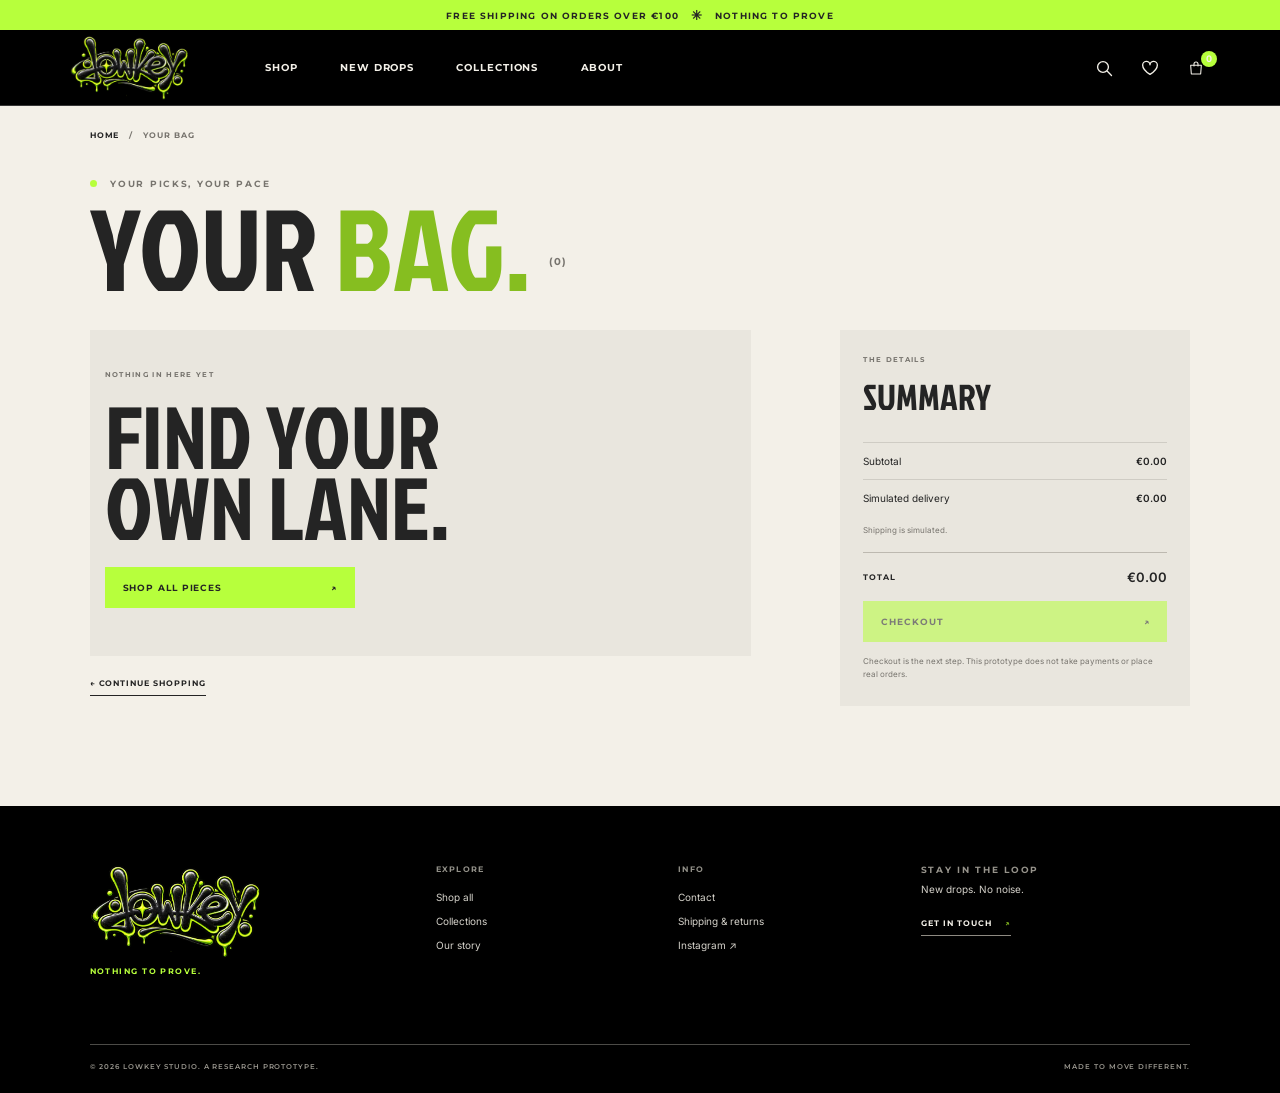
==== traditional/cart.html @ 5528b3a1 "shopping chart done" ====
<!doctype html>
<html lang="en" data-prototype="traditional">
  <head>
    <meta charset="utf-8">
    <meta name="viewport" content="width=device-width, initial-scale=1">
    <meta name="theme-color" content="#242424">
    <meta name="description" content="Review and update your LOWKEY shopping bag.">
    <title>Your Bag — LOWKEY</title>
    <link rel="preconnect" href="https://fonts.googleapis.com">
    <link rel="preconnect" href="https://fonts.gstatic.com" crossorigin>
    <link href="https://fonts.googleapis.com/css2?family=Inter:wght@400;500;600;700&family=Jockey+One&family=Montserrat:wght@400;500;600;700;800&display=swap" rel="stylesheet">
    <link rel="stylesheet" href="../shared/css/site.css">
    <link rel="stylesheet" href="../shared/css/cart.css">
    <script type="module" src="../shared/js/cart.js"></script>
  </head>
  <body>
    <a class="skip-link" href="#main">Skip to content</a>
    <div class="announcement">FREE SHIPPING ON ORDERS OVER €100 <span aria-hidden="true">✳</span> NOTHING TO PROVE</div>
    <header class="site-header">
      <a class="brand" href="./" aria-label="LOWKEY home"><img src="../images/logos/Screenshot%202026-09-05%20at%2019.12.32.png" alt="LOWKEY"></a>
      <button class="menu-toggle" type="button" aria-expanded="false" aria-controls="primary-nav" aria-label="Open menu"><span></span><span></span></button>
      <nav id="primary-nav" class="primary-nav" aria-label="Main navigation">
        <a href="shop.html" aria-current="page">Shop</a><a href="index.html#drops">New drops</a><a href="index.html#categories">Collections</a><a href="index.html#about">About</a>
      </nav>
      <div class="header-actions">
        <a class="icon-button" href="shop.html" aria-label="Search products"><svg viewBox="0 0 24 24" aria-hidden="true"><circle cx="10.8" cy="10.8" r="6.5"></circle><path d="m16 16 5 5"></path></svg></a>
        <a class="icon-button" href="shop.html?wishlist=1" aria-label="View saved products"><svg viewBox="0 0 24 24" aria-hidden="true"><path d="M20.8 8.7c0 5.4-8.8 11-8.8 11S3.2 14.1 3.2 8.7a4.4 4.4 0 0 1 8.8-.5 4.4 4.4 0 0 1 8.8.5Z"></path></svg></a>
        <button class="cart-link icon-button" type="button" aria-label="Shopping bag, 0 items" aria-controls="cart-panel"><svg viewBox="0 0 24 24" aria-hidden="true"><path d="M4 8h16l-1 13H5L4 8Z"></path><path d="M9 9V6a3 3 0 0 1 6 0v3"></path></svg><span class="cart-count" aria-live="polite">0</span></button>
      </div>
    </header>

    <main id="main" class="cart-page">
      <nav class="breadcrumbs" aria-label="Breadcrumb"><a href="./">HOME</a><span aria-hidden="true">/</span><span>YOUR BAG</span></nav>
      <section class="cart-heading"><p class="eyebrow"><span class="lime-dot"></span> YOUR PICKS, YOUR PACE</p><h1>YOUR <span>BAG.</span> <small id="cart-heading-count">(0)</small></h1></section>
      <div class="cart-layout">
        <section class="bag-section" aria-labelledby="bag-items-title">
          <h2 id="bag-items-title" class="visually-hidden">Items in your bag</h2>
          <div id="bag-items" class="bag-items"></div>
          <div id="empty-bag" class="empty-bag" hidden><p class="eyebrow">NOTHING IN HERE YET</p><h2>FIND YOUR<br>OWN LANE.</h2><a class="button button-lime" href="shop.html">SHOP ALL PIECES <span aria-hidden="true">↗</span></a></div>
          <a class="continue-shopping" href="shop.html">← CONTINUE SHOPPING</a>
        </section>
        <aside class="order-summary" aria-labelledby="summary-title">
          <p class="eyebrow">THE DETAILS</p><h2 id="summary-title">SUMMARY</h2>
          <div class="summary-row"><span>Subtotal</span><strong id="cart-subtotal">€0.00</strong></div>
          <div class="summary-row"><span>Simulated delivery</span><strong id="cart-shipping">€0.00</strong></div>
          <p id="shipping-note" class="shipping-note">Shipping is simulated.</p>
          <div class="summary-total"><span>TOTAL</span><strong id="cart-total">€0.00</strong></div>
          <button class="button button-lime checkout-placeholder" type="button" disabled>CHECKOUT <span aria-hidden="true">↗</span></button>
          <p class="prototype-note">Checkout is the next step. This prototype does not take payments or place real orders.</p>
        </aside>
      </div>
    </main>

    <footer class="site-footer"><div class="footer-main"><div class="footer-brand"><img src="../images/logos/Screenshot%202026-09-05%20at%2019.12.32.png" alt="LOWKEY"><p>NOTHING TO PROVE.</p></div><div class="footer-column"><h2>EXPLORE</h2><a href="shop.html">Shop all</a><a href="index.html#categories">Collections</a><a href="index.html#about">Our story</a></div><div class="footer-column"><h2>INFO</h2><a href="mailto:hello@lowkey.example">Contact</a><a href="index.html#main">Shipping & returns</a><a href="index.html#main">Instagram ↗</a></div><div class="footer-news"><p class="eyebrow">STAY IN THE LOOP</p><p>New drops. No noise.</p><a class="text-link" href="mailto:hello@lowkey.example">GET IN TOUCH <span aria-hidden="true">↗</span></a></div></div><div class="footer-bottom"><span>© 2026 LOWKEY STUDIO. A RESEARCH PROTOTYPE.</span><span>MADE TO MOVE DIFFERENT.</span></div></footer>
    <div class="toast" role="status" aria-live="polite"></div>
    <aside id="cart-panel" class="cart-panel" aria-label="Shopping bag" aria-hidden="true"><div class="cart-panel-head"><h2>YOUR BAG <span class="cart-count">0</span></h2><button class="cart-close" aria-label="Close bag" type="button">×</button></div><div class="cart-items"></div><p class="cart-empty">Your bag is empty.<br>Find something that feels like you.</p><a class="button button-lime cart-continue" href="shop.html">KEEP EXPLORING ↗</a></aside><div class="cart-scrim"></div>
  </body>
</html>
---- shared/css/site.css ----
:root{--charcoal:#242424;--offwhite:#f3f0e8;--lime:#b7ff3c;--concrete:#8a8a8a;--paper:#e8e5dc;--font-display:'Jockey One',Impact,sans-serif;--font-ui:'Montserrat',Arial,sans-serif;--font-body:'Inter',Arial,sans-serif;--content:1440px}
*{box-sizing:border-box}html{scroll-behavior:smooth;scroll-padding-top:92px}body{margin:0;background:var(--offwhite);color:var(--charcoal);font-family:var(--font-body);-webkit-font-smoothing:antialiased}button,a,input{font:inherit}a{color:inherit;text-decoration:none}button{color:inherit}.skip-link{position:fixed;z-index:1000;left:12px;top:-100px;background:var(--lime);padding:12px}.skip-link:focus{top:12px}:focus-visible{outline:3px solid #668f15;outline-offset:4px}.announcement{height:30px;display:flex;align-items:center;justify-content:center;gap:12px;background:var(--lime);font:700 9px var(--font-ui);letter-spacing:.13em}.announcement span{font-size:13px}.site-header{height:76px;padding:0 max(5.5vw,24px);display:flex;align-items:center;gap:6vw;background:var(--offwhite);position:sticky;top:0;z-index:30;border-bottom:1px solid rgba(36,36,36,.12)}.brand{width:143px;display:block;flex:none}.brand img,.footer-brand img{width:100%;display:block;filter:drop-shadow(0 0 1px var(--lime))}.primary-nav{height:100%;display:flex;align-items:center;gap:clamp(20px,3.3vw,54px);flex:1}.primary-nav a,.header-actions{font:700 10px var(--font-ui);letter-spacing:.09em;text-transform:uppercase}.primary-nav a{height:100%;display:flex;align-items:center;position:relative}.primary-nav a:after{position:absolute;content:'';bottom:20px;left:0;width:0;height:2px;background:var(--lime);transition:width .2s}.primary-nav a:hover:after{width:100%}.header-actions{display:flex;align-items:center;gap:18px}.icon-button{width:28px;height:32px;display:inline-flex;align-items:center;justify-content:center;border:0;background:none;cursor:pointer;position:relative}.icon-button svg{width:20px;height:20px;fill:none;stroke:currentColor;stroke-width:1.6;stroke-linecap:round;stroke-linejoin:round}.cart-count{position:absolute;right:-7px;top:-1px;background:var(--lime);font:700 9px var(--font-body);width:16px;height:16px;border-radius:50%;display:grid;place-items:center}.menu-toggle{display:none}
.hero{background:var(--charcoal);color:var(--offwhite);min-height:min(660px,calc(100vh - 106px));position:relative;overflow:hidden;display:grid;grid-template-columns:1.04fr .96fr;align-items:center;padding:42px max(8vw,30px) 70px}.hero:before{content:'LOWKEY';position:absolute;right:-1vw;top:6%;font:clamp(150px,25vw,380px)/.8 var(--font-display);letter-spacing:-.06em;color:transparent;-webkit-text-stroke:1px rgba(243,240,232,.1);white-space:nowrap}.hero-grain{position:absolute;inset:0;pointer-events:none;background-image:url("data:image/svg+xml,%3Csvg viewBox='0 0 180 180' xmlns='http://www.w3.org/2000/svg'%3E%3Cfilter id='n'%3E%3CfeTurbulence type='fractalNoise' baseFrequency='.8' numOctaves='3' stitchTiles='stitch'/%3E%3C/filter%3E%3Crect width='100%25' height='100%25' filter='url(%23n)' opacity='.1'/%3E%3C/svg%3E");opacity:.18}.hero-copy,.hero-art{position:relative;z-index:1}.eyebrow{font:700 9px var(--font-ui);letter-spacing:.19em;margin:0 0 22px}.hero .eyebrow{color:#c7c3bb}.lime-dot{display:inline-block;width:7px;height:7px;background:var(--lime);border-radius:50%;margin-right:9px}.hero h1{font:clamp(80px,11.5vw,168px)/.77 var(--font-display);letter-spacing:-.025em;margin:0 0 26px}.hero h1 span{color:var(--lime)}.hero-subtitle{font-size:14px;color:#c7c3bb;margin:0 0 30px}.button{display:inline-flex;justify-content:space-between;align-items:center;gap:30px;min-width:188px;padding:15px 18px;font:700 9px var(--font-ui);letter-spacing:.1em;transition:transform .2s,background .2s,color .2s}.button:hover{transform:translateY(-3px)}.button-lime{background:var(--lime);color:var(--charcoal)}.button-lime:hover{background:#d2ff87}.hero-art{justify-self:center;align-self:center;width:min(100%,440px);height:475px;display:grid;place-items:center}.hero-art:after{content:'';position:absolute;width:330px;height:330px;border:1px solid rgba(183,255,60,.42);border-radius:50%;box-shadow:0 0 0 25px rgba(183,255,60,.04),0 0 0 55px rgba(183,255,60,.025);z-index:-1}.hero-art img{width:80%;height:95%;object-fit:contain;mix-blend-mode:screen;filter:drop-shadow(0 12px 32px rgba(0,0,0,.45))}.art-note,.art-caption{position:absolute;font:700 8px var(--font-ui);letter-spacing:.13em;color:var(--lime)}.art-note{right:-10px;top:38px}.art-caption{left:0;bottom:15px;writing-mode:vertical-rl;transform:rotate(180deg)}.hero-index{position:absolute;bottom:30px;left:8vw;display:flex;align-items:center;gap:11px;font:600 9px var(--font-ui);color:var(--concrete)}.hero-index span:first-child{color:var(--lime)}.index-line{height:1px;width:52px;background:#747474}.scroll-cue{position:absolute;bottom:29px;right:8vw;font:700 8px var(--font-ui);letter-spacing:.12em;color:#bab7b0}.scroll-cue span{color:var(--lime);font-size:14px;margin-left:8px}
.section-pad{padding:100px max(7vw,28px)}.drops{max-width:var(--content);margin:0 auto}.section-heading{display:flex;justify-content:space-between;align-items:end;margin-bottom:38px}.section-heading .eyebrow{color:var(--concrete);margin-bottom:9px}.section-heading h2{font:clamp(42px,6vw,76px)/.95 var(--font-display);margin:0;letter-spacing:.01em}.lime-text{color:#86be20}.text-link{font:700 9px var(--font-ui);letter-spacing:.13em;border-bottom:1px solid var(--charcoal);padding-bottom:7px}.text-link span{color:#79aa1d;margin-left:10px}.product-grid{display:grid;grid-template-columns:repeat(4,minmax(0,1fr));gap:17px}.product-card{min-width:0}.product-visual{height:clamp(220px,28vw,390px);position:relative;overflow:hidden;background:#dedbd2}.product-placeholder{position:absolute;inset:0;display:flex;flex-direction:column;align-items:center;justify-content:center;background:linear-gradient(145deg,#d6d3ca,#eeeae1);color:#aaa69e;transition:transform .4s}.product-card:hover .product-placeholder{transform:scale(1.03)}.product-placeholder>span{font:clamp(28px,5vw,62px)/.78 var(--font-display);text-align:center;transform:rotate(-8deg);color:rgba(36,36,36,.18)}.product-placeholder b{color:rgba(102,143,21,.48)}.product-placeholder small{position:absolute;bottom:12px;font:700 7px var(--font-ui);letter-spacing:.1em;color:#777}.wishlist-button{position:absolute;right:12px;top:12px;border:0;background:var(--offwhite);width:34px;height:34px;border-radius:50%;font-size:19px;cursor:pointer;transition:background .2s}.wishlist-button[aria-pressed=true]{background:var(--lime);color:#242424}.product-badge{position:absolute;left:12px;top:14px;background:var(--lime);padding:6px 8px;font:700 7px var(--font-ui);letter-spacing:.08em}.product-info{display:flex;justify-content:space-between;gap:8px;padding:14px 0 9px}.product-info h3{font:700 11px var(--font-ui);margin:0 0 6px}.product-info p{color:#77746e;font-size:9px;margin:0}.product-info p span{color:#aaa}.product-info strong{font:600 11px var(--font-body);white-space:nowrap}.quick-add{border:1px solid #bcb9b1;background:transparent;width:100%;display:flex;justify-content:space-between;padding:11px 12px;font:700 8px var(--font-ui);letter-spacing:.12em;cursor:pointer;transition:background .2s,border .2s}.quick-add:hover{background:var(--lime);border-color:var(--lime)}.quick-add span{font-size:13px;line-height:9px}
.campaign{min-height:530px;background:var(--charcoal);color:var(--offwhite);display:grid;grid-template-columns:1fr 1fr;position:relative;overflow:hidden}.campaign-image{position:relative;min-height:490px;background:#171717;display:grid;place-items:center;overflow:hidden}.campaign-image img{width:92%;height:91%;object-fit:contain;mix-blend-mode:screen}.image-label{position:absolute;left:23px;bottom:20px;font:700 7px var(--font-ui);letter-spacing:.12em;color:var(--lime)}.campaign-copy{align-self:center;padding:70px 11% 70px 10%;position:relative;z-index:1}.campaign-copy .eyebrow{color:#c5c1b9}.campaign-copy h2{font:clamp(55px,7vw,95px)/.8 var(--font-display);margin:0 0 23px}.campaign-copy h2 span{color:var(--lime)}.campaign-copy>p:not(.eyebrow){font-size:12px;color:#c1bdb5;margin:0 0 28px}.button-outline{border:1px solid #a5a199;color:var(--offwhite)}.button-outline span{color:var(--lime)}.button-outline:hover{background:var(--offwhite);color:var(--charcoal)}.campaign-mark{position:absolute;right:24px;top:22px;font:700 8px var(--font-ui);letter-spacing:.14em;color:#89867f}
.categories{max-width:var(--content);margin:0 auto}.category-note{font:600 8px/1.6 var(--font-ui);letter-spacing:.12em;color:var(--concrete);text-align:right}.category-grid{display:grid;grid-template-columns:repeat(6,1fr);grid-template-rows:220px 220px;gap:12px}.category-tile{position:relative;overflow:hidden;background:#d7d3c9;color:var(--offwhite);padding:18px;display:flex;flex-direction:column;justify-content:space-between;transition:filter .25s}.category-tile:before{content:'';position:absolute;inset:0;background:linear-gradient(145deg,#8f8b83,#55534f 58%,#292929);opacity:.9;transition:transform .4s}.category-tile:after{position:absolute;content:'';width:55%;height:125%;background:rgba(183,255,60,.14);transform:rotate(25deg);right:-20%;top:-12%;filter:blur(16px)}.category-tile:hover:before{transform:scale(1.04)}.category-tile>*{position:relative;z-index:1}.tile-hoodies{grid-column:span 3}.tile-tees{grid-column:span 3}.tile-cargos{grid-column:span 2}.tile-jackets{grid-column:span 2}.tile-accessories{grid-column:span 2}.tile-num,.placeholder-tag{font:700 7px var(--font-ui);letter-spacing:.13em}.tile-title{font:clamp(34px,5vw,60px)/.8 var(--font-display)}.tile-arrow{position:absolute;right:18px;bottom:18px;font-size:19px;color:var(--lime)}.placeholder-tag{position:absolute;right:17px;top:19px;color:#ddd9d0;font-size:6px}.statement{background:var(--lime);text-align:center;position:relative;padding:100px 20px 110px;overflow:hidden}.statement .eyebrow{font-size:8px}.statement h2{font:clamp(44px,8vw,106px)/.84 var(--font-display);margin:0 auto 24px;position:relative}.statement h2 span{color:transparent;-webkit-text-stroke:1.5px var(--charcoal)}.statement-copy{font-size:12px;margin:0}.statement-star{position:absolute;width:80px;right:9%;top:17%;opacity:.16;mix-blend-mode:multiply}
.site-footer{background:var(--charcoal);color:var(--offwhite);padding:58px max(7vw,28px) 22px}.footer-main{max-width:var(--content);margin:0 auto 60px;display:grid;grid-template-columns:1.5fr 1fr 1fr 1.3fr;gap:35px}.footer-brand img{width:170px;filter:grayscale(1) brightness(0) invert(1)}.footer-brand p{font:700 8px var(--font-ui);letter-spacing:.18em;color:var(--lime)}.footer-column{display:flex;flex-direction:column;gap:12px}.footer-column h2{font:700 8px var(--font-ui);letter-spacing:.15em;color:#929088;margin:0 0 5px}.footer-column a,.footer-news>p:not(.eyebrow){font-size:10px;color:#d5d2ca}.footer-column a:hover,.footer-news a:hover{color:var(--lime)}.footer-news .eyebrow{color:#96938b;margin-bottom:8px}.footer-news>p:not(.eyebrow){margin:0 0 15px}.footer-news .text-link{display:inline-block;border-color:#8e8a82;font-size:8px}.footer-bottom{max-width:var(--content);margin:auto;border-top:1px solid #4c4b47;padding-top:17px;display:flex;justify-content:space-between;font:600 7px var(--font-ui);letter-spacing:.13em;color:#99968e}.toast{position:fixed;z-index:70;bottom:24px;left:50%;transform:translate(-50%,18px);background:var(--lime);padding:13px 20px;font:700 10px var(--font-ui);opacity:0;pointer-events:none;transition:opacity .2s,transform .2s}.toast.is-visible{opacity:1;transform:translate(-50%,0)}.cart-panel,.search-panel{position:fixed;z-index:60;background:var(--offwhite);box-shadow:0 0 50px #0002;transition:transform .3s ease;visibility:hidden}.cart-panel{right:0;top:0;bottom:0;width:min(420px,92vw);padding:26px;transform:translateX(105%)}.cart-panel.is-open,.search-panel.is-open{visibility:visible;transform:translate(0)}.cart-panel-head{display:flex;align-items:center;justify-content:space-between;border-bottom:1px solid #cfccc4;padding-bottom:18px}.cart-panel-head h2{font:34px var(--font-display);margin:0}.cart-panel-head .cart-count{position:static;display:inline-grid;vertical-align:middle}.cart-close,.search-close{background:none;border:0;font-size:26px;cursor:pointer}.cart-items{padding:8px 0}.cart-item{display:flex;justify-content:space-between;gap:15px;padding:16px 0;border-bottom:1px solid #d6d2c9;font-size:11px}.cart-item p{font-size:9px;color:#777;margin:7px 0 0}.cart-empty{font-size:12px;line-height:1.7;color:#69665f;margin:25px 0}.cart-continue{margin-top:22px;width:100%}.cart-continue[hidden]{display:none}.cart-scrim,.search-scrim{position:fixed;inset:0;background:#1119;z-index:55;opacity:0;visibility:hidden;transition:opacity .3s}.cart-scrim.is-open,.search-scrim.is-open{opacity:1;visibility:visible}.search-panel{top:0;left:0;right:0;padding:32px max(8vw,24px);transform:translateY(-105%)}.search-panel>label{font:700 9px var(--font-ui);letter-spacing:.16em}.search-field{display:flex;border-bottom:2px solid var(--charcoal);margin-top:14px}.search-field input{border:0;background:transparent;outline:none;font:clamp(26px,4vw,44px) var(--font-display);padding:10px 0;width:100%;text-transform:uppercase}.search-results{display:grid;grid-template-columns:repeat(3,1fr);gap:12px;padding-top:18px}.search-result{display:flex;justify-content:space-between;padding:12px;background:#e8e5dc;font-size:10px}.search-empty{font-size:11px;color:#777}.announcement-note{position:absolute;left:-9999px}.panel-open{overflow:hidden}
@media(max-width:850px){.site-header{gap:20px}.primary-nav{gap:20px}.header-actions{gap:10px}.hero{padding-left:6vw;padding-right:6vw;grid-template-columns:1.05fr .95fr}.hero-art{height:390px}.hero h1{font-size:clamp(74px,12vw,115px)}.campaign{min-height:430px}.campaign-image{min-height:420px}.campaign-copy{padding:50px 6%}.footer-main{grid-template-columns:1.4fr 1fr 1fr}.footer-news{grid-column:2/4}.section-pad{padding-top:76px;padding-bottom:76px}}
@media(max-width:620px){html{scroll-padding-top:65px}.announcement{height:26px;font-size:7px}.site-header{height:64px;padding:0 19px;justify-content:space-between}.brand{width:115px}.menu-toggle{width:32px;height:34px;border:0;background:none;display:flex;flex-direction:column;justify-content:center;gap:6px;order:3;padding:4px}.menu-toggle span{display:block;width:22px;height:1px;background:var(--charcoal)}.menu-toggle[aria-expanded=true] span:first-child{transform:translateY(3.5px) rotate(45deg)}.menu-toggle[aria-expanded=true] span:last-child{transform:translateY(-3.5px) rotate(-45deg)}.header-actions{margin-left:auto}.header-actions .icon-button:nth-child(2){display:none}.primary-nav{position:absolute;top:64px;left:0;right:0;height:auto;background:var(--offwhite);display:flex;align-items:stretch;flex-direction:column;gap:0;padding:0 22px;max-height:0;overflow:hidden;transition:max-height .25s,padding .25s;border-bottom:0}.primary-nav.is-open{max-height:260px;padding:10px 22px 20px;border-bottom:1px solid #ccc}.primary-nav a{padding:13px 0;border-bottom:1px solid #d9d6ce;font-size:10px}.primary-nav a:after{display:none}.hero{display:flex;min-height:710px;flex-direction:column;align-items:flex-start;justify-content:flex-start;padding:68px 25px 65px}.hero-copy{z-index:2}.hero h1{font-size:clamp(91px,19vw,137px);margin:0 0 20px}.hero .eyebrow{font-size:7px;margin-bottom:18px}.hero-subtitle{font-size:12px;margin-bottom:20px}.hero-art{position:absolute;width:65%;height:330px;right:-3%;bottom:55px;opacity:.87}.hero-art:after{width:220px;height:220px}.hero-art img{width:90%}.art-note{right:5px;top:35px;font-size:6px}.art-caption{font-size:6px;left:0;bottom:5px}.hero-index{left:25px;bottom:23px}.scroll-cue{right:23px;bottom:24px;font-size:7px}.section-pad{padding:64px 20px}.section-heading{align-items:flex-start;gap:20px;margin-bottom:25px}.section-heading h2{font-size:47px}.section-heading .eyebrow{font-size:7px}.section-heading>.text-link{font-size:7px;margin-top:19px;white-space:nowrap}.product-grid{grid-template-columns:repeat(2,minmax(0,1fr));gap:26px 11px}.product-visual{height:clamp(205px,62vw,330px)}.product-info{padding-top:10px}.product-info h3{font-size:9px}.product-info p{font-size:8px}.product-info strong{font-size:10px}.wishlist-button{width:30px;height:30px;right:8px;top:8px}.product-badge{font-size:6px;left:8px;top:9px}.quick-add{padding:10px;font-size:7px}.campaign{display:flex;flex-direction:column-reverse}.campaign-image{min-height:330px;height:80vw}.campaign-image img{width:90%}.campaign-copy{padding:58px 24px 48px}.campaign-copy h2{font-size:clamp(66px,15vw,92px)}.campaign-mark{right:17px;top:14px}.categories .section-heading{align-items:end}.categories .section-heading h2{font-size:43px}.category-note{font-size:6px;min-width:90px}.category-grid{grid-template-rows:170px 150px 150px;gap:8px}.tile-hoodies{grid-column:span 3}.tile-tees{grid-column:span 3}.tile-cargos{grid-column:span 3}.tile-jackets{grid-column:span 3}.tile-accessories{grid-column:span 6}.category-tile{padding:12px}.tile-title{font-size:clamp(34px,10vw,51px)}.placeholder-tag{font-size:5px;right:10px;top:13px}.tile-num{font-size:6px}.tile-arrow{right:12px;bottom:12px}.statement{padding:78px 18px 84px}.statement .eyebrow{font-size:7px}.statement h2{font-size:clamp(44px,11vw,67px)}.statement-star{width:43px;right:6%;top:10%}.site-footer{padding:47px 22px 17px}.footer-main{grid-template-columns:1fr 1fr;gap:34px 15px;margin-bottom:39px}.footer-brand{grid-column:span 2}.footer-brand img{width:135px}.footer-news{grid-column:span 2}.footer-bottom{font-size:6px;gap:15px;line-height:1.6}.footer-bottom span:last-child{text-align:right}.search-panel{padding:26px 20px}.search-results{grid-template-columns:1fr}.search-result:nth-child(n+4){display:none}}
@media(prefers-reduced-motion:reduce){*,*:before,*:after{scroll-behavior:auto!important;animation-duration:.01ms!important;animation-iteration-count:1!important;transition-duration:.01ms!important}}
.site-header{background:#000;color:var(--offwhite);border-bottom-color:#363636}.menu-toggle span{background:var(--offwhite)}
@media(max-width:620px){.primary-nav{color:var(--charcoal)}}
.brand{width:118px}.brand img{filter:none}
@media(max-width:620px){.brand{width:96px}}
.site-footer{background:#000}.footer-brand img{filter:none}
.hero-index .hero-prev,.hero-index .hero-next{width:24px;height:24px;padding:0;border:1px solid #777;background:transparent;color:var(--offwhite);font-size:14px;line-height:1;cursor:pointer;transition:background .2s,color .2s,border-color .2s}.hero-index .hero-prev:hover,.hero-index .hero-next:hover{background:var(--lime);color:var(--charcoal);border-color:var(--lime)}.hero-index .hero-current{color:var(--lime)}.hero-index .index-line{position:relative;overflow:hidden}.hero-index .index-progress{position:absolute;left:0;top:0;height:100%;background:var(--lime);transition:width .25s ease}
.hero.is-text-only{grid-template-columns:1fr;text-align:center}.hero.is-text-only .hero-copy{width:min(100%,1000px);margin:auto}.hero.is-text-only .eyebrow{text-align:center}.hero.is-text-only h1{font-size:clamp(100px,16vw,220px)}.hero.is-text-only .button{margin-inline:auto}.hero-art[hidden]{display:none}
@media(max-width:620px){.hero.is-text-only{justify-content:center;min-height:calc(100svh - 90px);padding-bottom:85px}.hero.is-text-only h1{font-size:clamp(82px,18vw,110px)}}
.product-image{background-image:url("../LOWKEY%20Streetwear%20Catalog%20Grid.png");background-repeat:no-repeat;background-size:1100% 620%;background-position:var(--sheet-x) var(--sheet-y)}
.product-visual .product-view-link{position:absolute;inset:0;display:block;z-index:0}.product-visual .wishlist-button,.product-visual .product-badge{z-index:2}.product-info h3 a:hover{text-decoration:underline;text-underline-offset:3px}
.cart-view{display:flex;width:100%;justify-content:center;margin:12px 0 0;padding:13px;border:1px solid #c9c6be;font:700 8px var(--font-ui);letter-spacing:.1em}.cart-view:hover{background:var(--lime);border-color:var(--lime)}
.product-image{position:absolute;inset:0;transition:transform .4s}.product-card:hover .product-image{transform:scale(1.03)}
---- shared/css/cart.css ----
.cart-page{max-width:var(--content);margin:auto;padding:0 max(7vw,28px) 100px}
.cart-page .breadcrumbs{display:flex;align-items:center;gap:10px;padding:24px 0 38px;font:700 8px var(--font-ui);letter-spacing:.12em;color:#77746e}
.cart-page .breadcrumbs a{color:var(--charcoal)}
.cart-heading{margin-bottom:35px}.cart-heading .eyebrow{color:#77746e;margin-bottom:12px}.cart-heading h1{font:clamp(65px,9vw,118px)/.82 var(--font-display);margin:0}.cart-heading h1>span{color:#86be20}.cart-heading small{font:700 10px var(--font-ui);letter-spacing:.1em;vertical-align:middle;color:#77746e}
.cart-layout{display:grid;grid-template-columns:minmax(0,1fr) minmax(280px,350px);gap:clamp(35px,7vw,100px);align-items:start}.bag-section{min-width:0}.bag-item{display:grid;grid-template-columns:130px minmax(0,1fr) auto;gap:20px;padding:22px 0;border-top:1px solid #d3d0c8}.bag-item:last-child{border-bottom:1px solid #d3d0c8}.bag-item-image{width:130px;height:156px;display:block;background-color:#dedbd2;background-image:url("../LOWKEY%20Streetwear%20Catalog%20Grid.png");background-repeat:no-repeat;background-size:1100% 620%;background-position:var(--sheet-x) var(--sheet-y)}.bag-item-details{min-width:0}.bag-item-category{font:700 7px var(--font-ui);letter-spacing:.13em;color:#77746e;margin:5px 0 8px}.bag-item-details h3{font:clamp(21px,3vw,29px)/.9 var(--font-display);text-transform:uppercase;margin:0 0 9px}.bag-item-variant{font-size:10px;color:#77746e;margin:0}.bag-item-price{font:600 11px var(--font-body);white-space:nowrap;padding-top:5px}.bag-item-controls{display:flex;align-items:center;gap:17px;margin-top:23px}.bag-quantity{height:33px;border:1px solid #c9c6be;display:inline-flex;align-items:center}.bag-quantity button{width:32px;height:100%;border:0;background:transparent;font-size:16px;cursor:pointer}.bag-quantity button:disabled{opacity:.35;cursor:default}.bag-quantity output{min-width:24px;text-align:center;font:600 10px var(--font-body)}.bag-remove{padding:7px 0;border:0;border-bottom:1px solid #99958c;background:none;font:700 7px var(--font-ui);letter-spacing:.1em;cursor:pointer}.bag-remove:hover{color:#77746e;border-color:var(--lime)}
.continue-shopping{display:inline-block;margin-top:22px;padding-bottom:7px;border-bottom:1px solid var(--charcoal);font:700 8px var(--font-ui);letter-spacing:.12em}.order-summary{position:sticky;top:125px;background:#e9e6de;padding:25px 23px}.order-summary>.eyebrow{font-size:7px;color:#77746e;margin:0 0 7px}.order-summary h2{font:36px var(--font-display);margin:0 0 21px}.summary-row,.summary-total{display:flex;justify-content:space-between;align-items:center;gap:15px;font-size:10px}.summary-row{padding:12px 0;border-top:1px solid #cfccc4}.summary-row strong{font-weight:600}.shipping-note{font-size:8px;line-height:1.5;color:#77746e;margin:8px 0 16px}.summary-total{border-top:1px solid #bdb9b0;padding:16px 0;font:700 8px var(--font-ui);letter-spacing:.11em}.summary-total strong{font:600 13px var(--font-body);letter-spacing:0}.checkout-placeholder{width:100%;border:0;cursor:not-allowed;opacity:.55}.prototype-note{font-size:8px;line-height:1.6;color:#77746e;margin:13px 0 0}.empty-bag{padding:40px 15px 48px;background:#e9e6de}.empty-bag .eyebrow{font-size:7px;color:#77746e}.empty-bag h2{font:clamp(55px,8vw,88px)/.8 var(--font-display);margin:15px 0 25px}.empty-bag .button{max-width:250px;width:100%}.empty-bag[hidden]{display:none}.visually-hidden{position:absolute;width:1px;height:1px;padding:0;margin:-1px;overflow:hidden;clip:rect(0,0,0,0);white-space:nowrap;border:0}
.cart-view{display:flex;width:100%;justify-content:center;margin:12px 0 0;padding:13px;border:1px solid #c9c6be;font:700 8px var(--font-ui);letter-spacing:.1em}.cart-view:hover{background:var(--lime);border-color:var(--lime)}
@media(max-width:760px){.cart-page{padding:0 22px 70px}.cart-page .breadcrumbs{padding:20px 0 30px}.cart-layout{grid-template-columns:1fr;gap:38px}.order-summary{position:static;max-width:none}.bag-item{grid-template-columns:105px minmax(0,1fr) auto;gap:14px}.bag-item-image{width:105px;height:130px}}
@media(max-width:480px){.cart-page{padding-inline:18px}.cart-heading{margin-bottom:24px}.bag-item{grid-template-columns:84px minmax(0,1fr) auto;gap:11px;padding:17px 0}.bag-item-image{width:84px;height:110px}.bag-item-details h3{font-size:21px}.bag-item-category{font-size:6px}.bag-item-variant{font-size:9px}.bag-item-controls{gap:11px;margin-top:18px}.bag-quantity{height:31px}.bag-quantity button{width:27px}.bag-quantity output{min-width:21px}.bag-item-price{font-size:10px}}
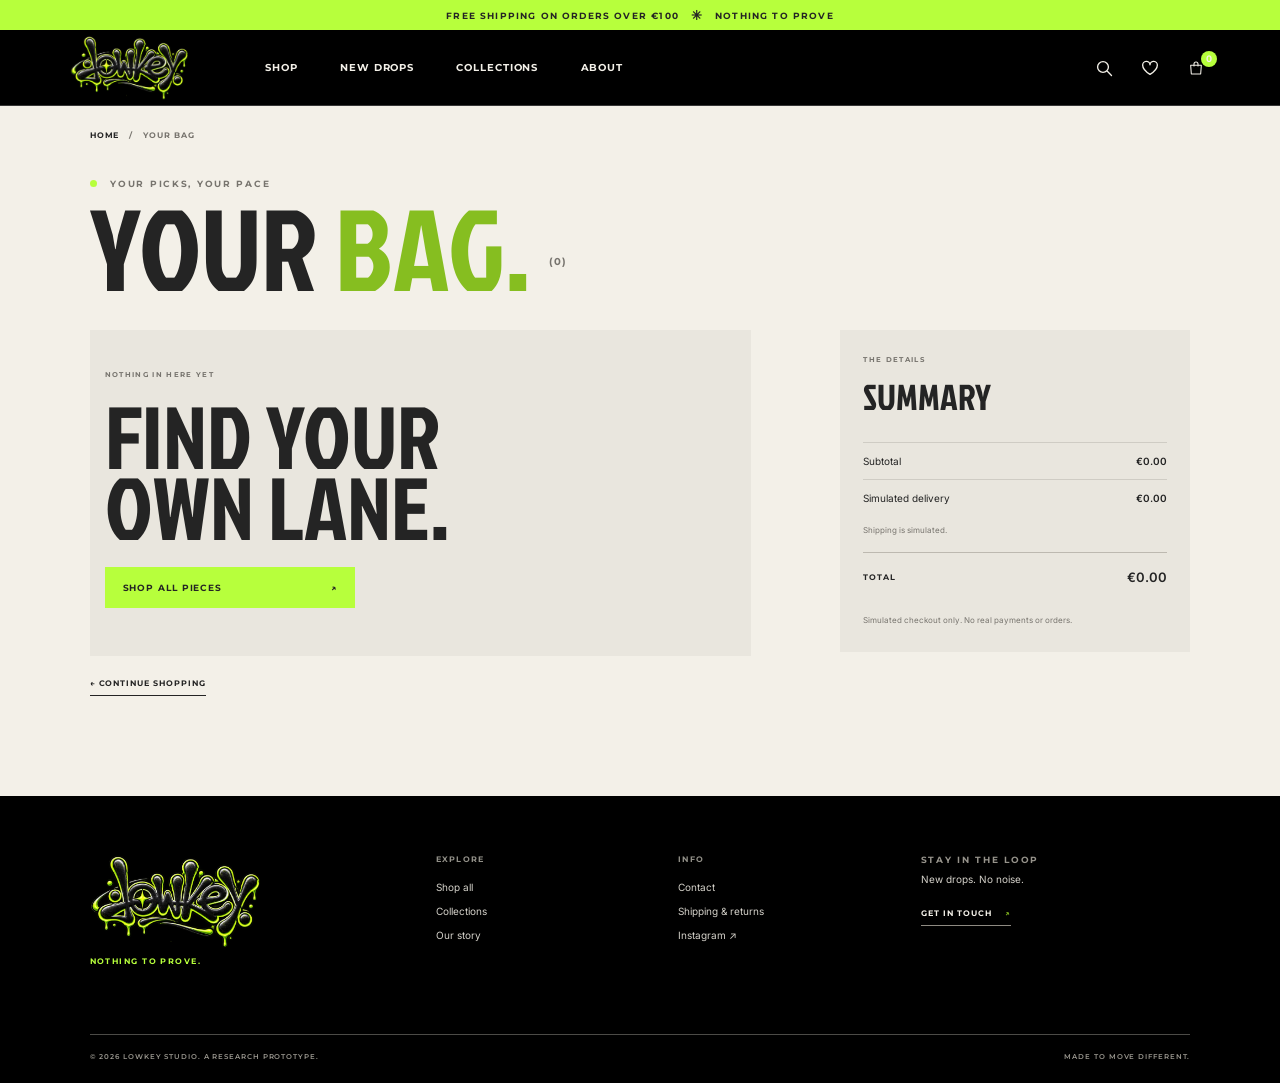
==== commit 1f639ea8: "checkout done" ====
--- a/traditional/cart.html
+++ b/traditional/cart.html
@@ -45,8 +45,8 @@
           <div class="summary-row"><span>Simulated delivery</span><strong id="cart-shipping">€0.00</strong></div>
           <p id="shipping-note" class="shipping-note">Shipping is simulated.</p>
           <div class="summary-total"><span>TOTAL</span><strong id="cart-total">€0.00</strong></div>
-          <button class="button button-lime checkout-placeholder" type="button" disabled>CHECKOUT <span aria-hidden="true">↗</span></button>
-          <p class="prototype-note">Checkout is the next step. This prototype does not take payments or place real orders.</p>
+          <a id="checkout-link" class="button button-lime checkout-button" href="checkout.html">GO TO CHECKOUT <span aria-hidden="true">↗</span></a>
+          <p class="prototype-note">Simulated checkout only. No real payments or orders.</p>
         </aside>
       </div>
     </main>
--- a/shared/css/cart.css
+++ b/shared/css/cart.css
@@ -3,7 +3,7 @@
 .cart-page .breadcrumbs a{color:var(--charcoal)}
 .cart-heading{margin-bottom:35px}.cart-heading .eyebrow{color:#77746e;margin-bottom:12px}.cart-heading h1{font:clamp(65px,9vw,118px)/.82 var(--font-display);margin:0}.cart-heading h1>span{color:#86be20}.cart-heading small{font:700 10px var(--font-ui);letter-spacing:.1em;vertical-align:middle;color:#77746e}
 .cart-layout{display:grid;grid-template-columns:minmax(0,1fr) minmax(280px,350px);gap:clamp(35px,7vw,100px);align-items:start}.bag-section{min-width:0}.bag-item{display:grid;grid-template-columns:130px minmax(0,1fr) auto;gap:20px;padding:22px 0;border-top:1px solid #d3d0c8}.bag-item:last-child{border-bottom:1px solid #d3d0c8}.bag-item-image{width:130px;height:156px;display:block;background-color:#dedbd2;background-image:url("../LOWKEY%20Streetwear%20Catalog%20Grid.png");background-repeat:no-repeat;background-size:1100% 620%;background-position:var(--sheet-x) var(--sheet-y)}.bag-item-details{min-width:0}.bag-item-category{font:700 7px var(--font-ui);letter-spacing:.13em;color:#77746e;margin:5px 0 8px}.bag-item-details h3{font:clamp(21px,3vw,29px)/.9 var(--font-display);text-transform:uppercase;margin:0 0 9px}.bag-item-variant{font-size:10px;color:#77746e;margin:0}.bag-item-price{font:600 11px var(--font-body);white-space:nowrap;padding-top:5px}.bag-item-controls{display:flex;align-items:center;gap:17px;margin-top:23px}.bag-quantity{height:33px;border:1px solid #c9c6be;display:inline-flex;align-items:center}.bag-quantity button{width:32px;height:100%;border:0;background:transparent;font-size:16px;cursor:pointer}.bag-quantity button:disabled{opacity:.35;cursor:default}.bag-quantity output{min-width:24px;text-align:center;font:600 10px var(--font-body)}.bag-remove{padding:7px 0;border:0;border-bottom:1px solid #99958c;background:none;font:700 7px var(--font-ui);letter-spacing:.1em;cursor:pointer}.bag-remove:hover{color:#77746e;border-color:var(--lime)}
-.continue-shopping{display:inline-block;margin-top:22px;padding-bottom:7px;border-bottom:1px solid var(--charcoal);font:700 8px var(--font-ui);letter-spacing:.12em}.order-summary{position:sticky;top:125px;background:#e9e6de;padding:25px 23px}.order-summary>.eyebrow{font-size:7px;color:#77746e;margin:0 0 7px}.order-summary h2{font:36px var(--font-display);margin:0 0 21px}.summary-row,.summary-total{display:flex;justify-content:space-between;align-items:center;gap:15px;font-size:10px}.summary-row{padding:12px 0;border-top:1px solid #cfccc4}.summary-row strong{font-weight:600}.shipping-note{font-size:8px;line-height:1.5;color:#77746e;margin:8px 0 16px}.summary-total{border-top:1px solid #bdb9b0;padding:16px 0;font:700 8px var(--font-ui);letter-spacing:.11em}.summary-total strong{font:600 13px var(--font-body);letter-spacing:0}.checkout-placeholder{width:100%;border:0;cursor:not-allowed;opacity:.55}.prototype-note{font-size:8px;line-height:1.6;color:#77746e;margin:13px 0 0}.empty-bag{padding:40px 15px 48px;background:#e9e6de}.empty-bag .eyebrow{font-size:7px;color:#77746e}.empty-bag h2{font:clamp(55px,8vw,88px)/.8 var(--font-display);margin:15px 0 25px}.empty-bag .button{max-width:250px;width:100%}.empty-bag[hidden]{display:none}.visually-hidden{position:absolute;width:1px;height:1px;padding:0;margin:-1px;overflow:hidden;clip:rect(0,0,0,0);white-space:nowrap;border:0}
+.continue-shopping{display:inline-block;margin-top:22px;padding-bottom:7px;border-bottom:1px solid var(--charcoal);font:700 8px var(--font-ui);letter-spacing:.12em}.order-summary{position:sticky;top:125px;background:#e9e6de;padding:25px 23px}.order-summary>.eyebrow{font-size:7px;color:#77746e;margin:0 0 7px}.order-summary h2{font:36px var(--font-display);margin:0 0 21px}.summary-row,.summary-total{display:flex;justify-content:space-between;align-items:center;gap:15px;font-size:10px}.summary-row{padding:12px 0;border-top:1px solid #cfccc4}.summary-row strong{font-weight:600}.shipping-note{font-size:8px;line-height:1.5;color:#77746e;margin:8px 0 16px}.summary-total{border-top:1px solid #bdb9b0;padding:16px 0;font:700 8px var(--font-ui);letter-spacing:.11em}.summary-total strong{font:600 13px var(--font-body);letter-spacing:0}.checkout-button{width:100%}.checkout-button[hidden]{display:none}.prototype-note{font-size:8px;line-height:1.6;color:#77746e;margin:13px 0 0}.empty-bag{padding:40px 15px 48px;background:#e9e6de}.empty-bag .eyebrow{font-size:7px;color:#77746e}.empty-bag h2{font:clamp(55px,8vw,88px)/.8 var(--font-display);margin:15px 0 25px}.empty-bag .button{max-width:250px;width:100%}.empty-bag[hidden]{display:none}.visually-hidden{position:absolute;width:1px;height:1px;padding:0;margin:-1px;overflow:hidden;clip:rect(0,0,0,0);white-space:nowrap;border:0}
 .cart-view{display:flex;width:100%;justify-content:center;margin:12px 0 0;padding:13px;border:1px solid #c9c6be;font:700 8px var(--font-ui);letter-spacing:.1em}.cart-view:hover{background:var(--lime);border-color:var(--lime)}
 @media(max-width:760px){.cart-page{padding:0 22px 70px}.cart-page .breadcrumbs{padding:20px 0 30px}.cart-layout{grid-template-columns:1fr;gap:38px}.order-summary{position:static;max-width:none}.bag-item{grid-template-columns:105px minmax(0,1fr) auto;gap:14px}.bag-item-image{width:105px;height:130px}}
 @media(max-width:480px){.cart-page{padding-inline:18px}.cart-heading{margin-bottom:24px}.bag-item{grid-template-columns:84px minmax(0,1fr) auto;gap:11px;padding:17px 0}.bag-item-image{width:84px;height:110px}.bag-item-details h3{font-size:21px}.bag-item-category{font-size:6px}.bag-item-variant{font-size:9px}.bag-item-controls{gap:11px;margin-top:18px}.bag-quantity{height:31px}.bag-quantity button{width:27px}.bag-quantity output{min-width:21px}.bag-item-price{font-size:10px}}
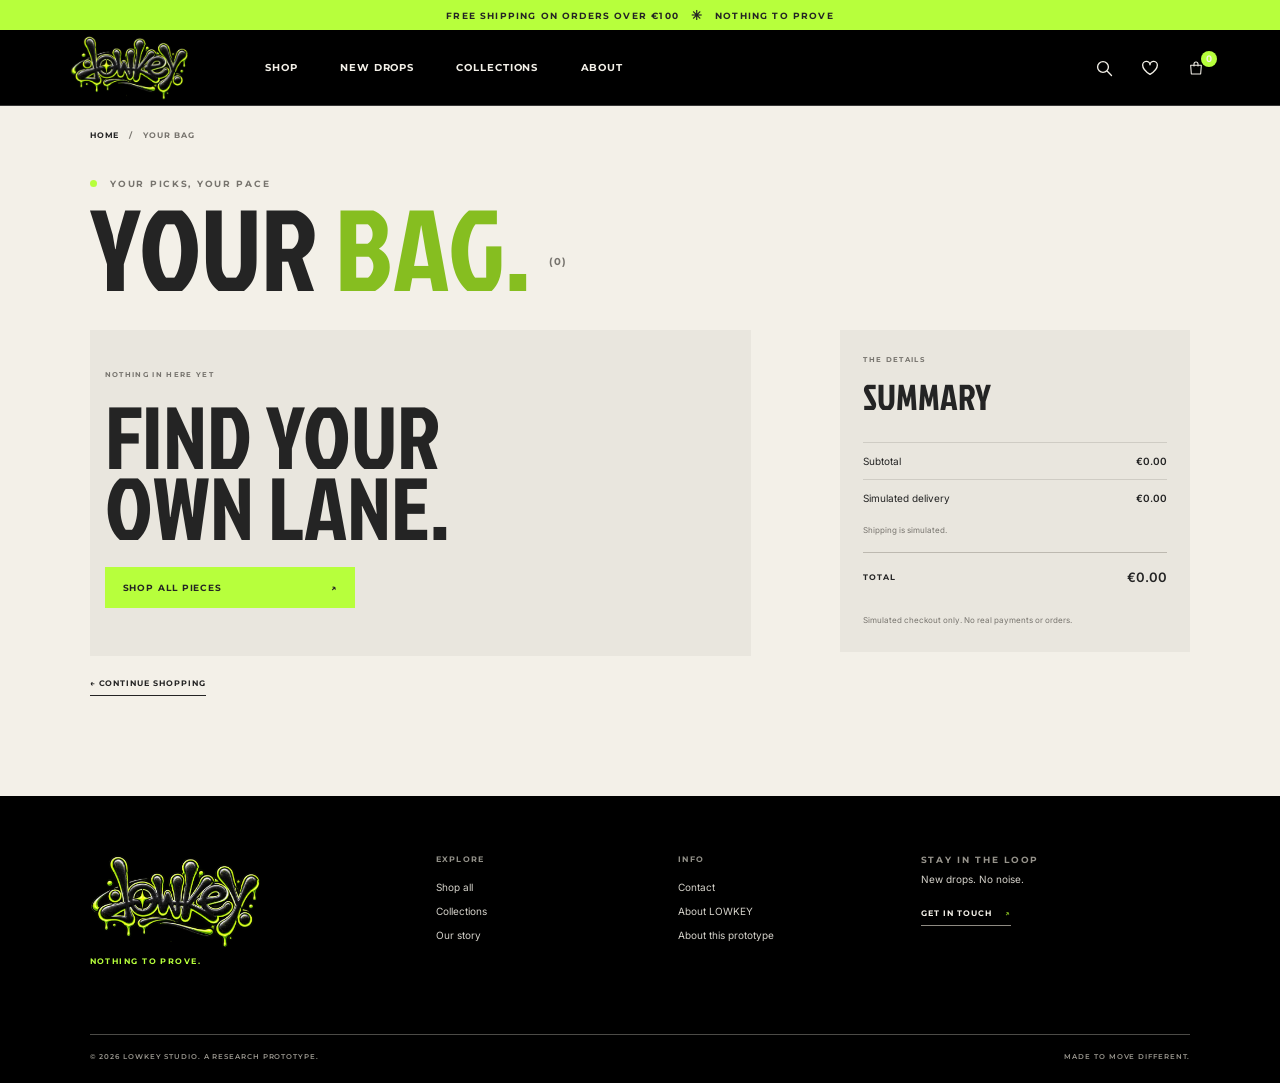
==== commit 3cc0ee68: "traditional done images to be changed" ====
--- a/traditional/cart.html
+++ b/traditional/cart.html
@@ -20,7 +20,7 @@
       <a class="brand" href="./" aria-label="LOWKEY home"><img src="../images/logos/Screenshot%202026-09-05%20at%2019.12.32.png" alt="LOWKEY"></a>
       <button class="menu-toggle" type="button" aria-expanded="false" aria-controls="primary-nav" aria-label="Open menu"><span></span><span></span></button>
       <nav id="primary-nav" class="primary-nav" aria-label="Main navigation">
-        <a href="shop.html" aria-current="page">Shop</a><a href="index.html#drops">New drops</a><a href="index.html#categories">Collections</a><a href="index.html#about">About</a>
+        <a href="shop.html" aria-current="page">Shop</a><a href="index.html#drops">New drops</a><a href="index.html#categories">Collections</a><a href="about.html">About</a>
       </nav>
       <div class="header-actions">
         <a class="icon-button" href="shop.html" aria-label="Search products"><svg viewBox="0 0 24 24" aria-hidden="true"><circle cx="10.8" cy="10.8" r="6.5"></circle><path d="m16 16 5 5"></path></svg></a>
@@ -51,7 +51,7 @@
       </div>
     </main>
 
-    <footer class="site-footer"><div class="footer-main"><div class="footer-brand"><img src="../images/logos/Screenshot%202026-09-05%20at%2019.12.32.png" alt="LOWKEY"><p>NOTHING TO PROVE.</p></div><div class="footer-column"><h2>EXPLORE</h2><a href="shop.html">Shop all</a><a href="index.html#categories">Collections</a><a href="index.html#about">Our story</a></div><div class="footer-column"><h2>INFO</h2><a href="mailto:hello@lowkey.example">Contact</a><a href="index.html#main">Shipping & returns</a><a href="index.html#main">Instagram ↗</a></div><div class="footer-news"><p class="eyebrow">STAY IN THE LOOP</p><p>New drops. No noise.</p><a class="text-link" href="mailto:hello@lowkey.example">GET IN TOUCH <span aria-hidden="true">↗</span></a></div></div><div class="footer-bottom"><span>© 2026 LOWKEY STUDIO. A RESEARCH PROTOTYPE.</span><span>MADE TO MOVE DIFFERENT.</span></div></footer>
+    <footer class="site-footer"><div class="footer-main"><div class="footer-brand"><img src="../images/logos/Screenshot%202026-09-05%20at%2019.12.32.png" alt="LOWKEY"><p>NOTHING TO PROVE.</p></div><div class="footer-column"><h2>EXPLORE</h2><a href="shop.html">Shop all</a><a href="index.html#categories">Collections</a><a href="about.html">Our story</a></div><div class="footer-column"><h2>INFO</h2><a href="mailto:hello@lowkey.example">Contact</a><a href="about.html">About LOWKEY</a><a href="about.html#prototype-note">About this prototype</a></div><div class="footer-news"><p class="eyebrow">STAY IN THE LOOP</p><p>New drops. No noise.</p><a class="text-link" href="mailto:hello@lowkey.example">GET IN TOUCH <span aria-hidden="true">↗</span></a></div></div><div class="footer-bottom"><span>© 2026 LOWKEY STUDIO. A RESEARCH PROTOTYPE.</span><span>MADE TO MOVE DIFFERENT.</span></div></footer>
     <div class="toast" role="status" aria-live="polite"></div>
     <aside id="cart-panel" class="cart-panel" aria-label="Shopping bag" aria-hidden="true"><div class="cart-panel-head"><h2>YOUR BAG <span class="cart-count">0</span></h2><button class="cart-close" aria-label="Close bag" type="button">×</button></div><div class="cart-items"></div><p class="cart-empty">Your bag is empty.<br>Find something that feels like you.</p><a class="button button-lime cart-continue" href="shop.html">KEEP EXPLORING ↗</a></aside><div class="cart-scrim"></div>
   </body>
--- a/shared/css/site.css
+++ b/shared/css/site.css
@@ -3,10 +3,10 @@
 .hero{background:var(--charcoal);color:var(--offwhite);min-height:min(660px,calc(100vh - 106px));position:relative;overflow:hidden;display:grid;grid-template-columns:1.04fr .96fr;align-items:center;padding:42px max(8vw,30px) 70px}.hero:before{content:'LOWKEY';position:absolute;right:-1vw;top:6%;font:clamp(150px,25vw,380px)/.8 var(--font-display);letter-spacing:-.06em;color:transparent;-webkit-text-stroke:1px rgba(243,240,232,.1);white-space:nowrap}.hero-grain{position:absolute;inset:0;pointer-events:none;background-image:url("data:image/svg+xml,%3Csvg viewBox='0 0 180 180' xmlns='http://www.w3.org/2000/svg'%3E%3Cfilter id='n'%3E%3CfeTurbulence type='fractalNoise' baseFrequency='.8' numOctaves='3' stitchTiles='stitch'/%3E%3C/filter%3E%3Crect width='100%25' height='100%25' filter='url(%23n)' opacity='.1'/%3E%3C/svg%3E");opacity:.18}.hero-copy,.hero-art{position:relative;z-index:1}.eyebrow{font:700 9px var(--font-ui);letter-spacing:.19em;margin:0 0 22px}.hero .eyebrow{color:#c7c3bb}.lime-dot{display:inline-block;width:7px;height:7px;background:var(--lime);border-radius:50%;margin-right:9px}.hero h1{font:clamp(80px,11.5vw,168px)/.77 var(--font-display);letter-spacing:-.025em;margin:0 0 26px}.hero h1 span{color:var(--lime)}.hero-subtitle{font-size:14px;color:#c7c3bb;margin:0 0 30px}.button{display:inline-flex;justify-content:space-between;align-items:center;gap:30px;min-width:188px;padding:15px 18px;font:700 9px var(--font-ui);letter-spacing:.1em;transition:transform .2s,background .2s,color .2s}.button:hover{transform:translateY(-3px)}.button-lime{background:var(--lime);color:var(--charcoal)}.button-lime:hover{background:#d2ff87}.hero-art{justify-self:center;align-self:center;width:min(100%,440px);height:475px;display:grid;place-items:center}.hero-art:after{content:'';position:absolute;width:330px;height:330px;border:1px solid rgba(183,255,60,.42);border-radius:50%;box-shadow:0 0 0 25px rgba(183,255,60,.04),0 0 0 55px rgba(183,255,60,.025);z-index:-1}.hero-art img{width:80%;height:95%;object-fit:contain;mix-blend-mode:screen;filter:drop-shadow(0 12px 32px rgba(0,0,0,.45))}.art-note,.art-caption{position:absolute;font:700 8px var(--font-ui);letter-spacing:.13em;color:var(--lime)}.art-note{right:-10px;top:38px}.art-caption{left:0;bottom:15px;writing-mode:vertical-rl;transform:rotate(180deg)}.hero-index{position:absolute;bottom:30px;left:8vw;display:flex;align-items:center;gap:11px;font:600 9px var(--font-ui);color:var(--concrete)}.hero-index span:first-child{color:var(--lime)}.index-line{height:1px;width:52px;background:#747474}.scroll-cue{position:absolute;bottom:29px;right:8vw;font:700 8px var(--font-ui);letter-spacing:.12em;color:#bab7b0}.scroll-cue span{color:var(--lime);font-size:14px;margin-left:8px}
 .section-pad{padding:100px max(7vw,28px)}.drops{max-width:var(--content);margin:0 auto}.section-heading{display:flex;justify-content:space-between;align-items:end;margin-bottom:38px}.section-heading .eyebrow{color:var(--concrete);margin-bottom:9px}.section-heading h2{font:clamp(42px,6vw,76px)/.95 var(--font-display);margin:0;letter-spacing:.01em}.lime-text{color:#86be20}.text-link{font:700 9px var(--font-ui);letter-spacing:.13em;border-bottom:1px solid var(--charcoal);padding-bottom:7px}.text-link span{color:#79aa1d;margin-left:10px}.product-grid{display:grid;grid-template-columns:repeat(4,minmax(0,1fr));gap:17px}.product-card{min-width:0}.product-visual{height:clamp(220px,28vw,390px);position:relative;overflow:hidden;background:#dedbd2}.product-placeholder{position:absolute;inset:0;display:flex;flex-direction:column;align-items:center;justify-content:center;background:linear-gradient(145deg,#d6d3ca,#eeeae1);color:#aaa69e;transition:transform .4s}.product-card:hover .product-placeholder{transform:scale(1.03)}.product-placeholder>span{font:clamp(28px,5vw,62px)/.78 var(--font-display);text-align:center;transform:rotate(-8deg);color:rgba(36,36,36,.18)}.product-placeholder b{color:rgba(102,143,21,.48)}.product-placeholder small{position:absolute;bottom:12px;font:700 7px var(--font-ui);letter-spacing:.1em;color:#777}.wishlist-button{position:absolute;right:12px;top:12px;border:0;background:var(--offwhite);width:34px;height:34px;border-radius:50%;font-size:19px;cursor:pointer;transition:background .2s}.wishlist-button[aria-pressed=true]{background:var(--lime);color:#242424}.product-badge{position:absolute;left:12px;top:14px;background:var(--lime);padding:6px 8px;font:700 7px var(--font-ui);letter-spacing:.08em}.product-info{display:flex;justify-content:space-between;gap:8px;padding:14px 0 9px}.product-info h3{font:700 11px var(--font-ui);margin:0 0 6px}.product-info p{color:#77746e;font-size:9px;margin:0}.product-info p span{color:#aaa}.product-info strong{font:600 11px var(--font-body);white-space:nowrap}.quick-add{border:1px solid #bcb9b1;background:transparent;width:100%;display:flex;justify-content:space-between;padding:11px 12px;font:700 8px var(--font-ui);letter-spacing:.12em;cursor:pointer;transition:background .2s,border .2s}.quick-add:hover{background:var(--lime);border-color:var(--lime)}.quick-add span{font-size:13px;line-height:9px}
 .campaign{min-height:530px;background:var(--charcoal);color:var(--offwhite);display:grid;grid-template-columns:1fr 1fr;position:relative;overflow:hidden}.campaign-image{position:relative;min-height:490px;background:#171717;display:grid;place-items:center;overflow:hidden}.campaign-image img{width:92%;height:91%;object-fit:contain;mix-blend-mode:screen}.image-label{position:absolute;left:23px;bottom:20px;font:700 7px var(--font-ui);letter-spacing:.12em;color:var(--lime)}.campaign-copy{align-self:center;padding:70px 11% 70px 10%;position:relative;z-index:1}.campaign-copy .eyebrow{color:#c5c1b9}.campaign-copy h2{font:clamp(55px,7vw,95px)/.8 var(--font-display);margin:0 0 23px}.campaign-copy h2 span{color:var(--lime)}.campaign-copy>p:not(.eyebrow){font-size:12px;color:#c1bdb5;margin:0 0 28px}.button-outline{border:1px solid #a5a199;color:var(--offwhite)}.button-outline span{color:var(--lime)}.button-outline:hover{background:var(--offwhite);color:var(--charcoal)}.campaign-mark{position:absolute;right:24px;top:22px;font:700 8px var(--font-ui);letter-spacing:.14em;color:#89867f}
-.categories{max-width:var(--content);margin:0 auto}.category-note{font:600 8px/1.6 var(--font-ui);letter-spacing:.12em;color:var(--concrete);text-align:right}.category-grid{display:grid;grid-template-columns:repeat(6,1fr);grid-template-rows:220px 220px;gap:12px}.category-tile{position:relative;overflow:hidden;background:#d7d3c9;color:var(--offwhite);padding:18px;display:flex;flex-direction:column;justify-content:space-between;transition:filter .25s}.category-tile:before{content:'';position:absolute;inset:0;background:linear-gradient(145deg,#8f8b83,#55534f 58%,#292929);opacity:.9;transition:transform .4s}.category-tile:after{position:absolute;content:'';width:55%;height:125%;background:rgba(183,255,60,.14);transform:rotate(25deg);right:-20%;top:-12%;filter:blur(16px)}.category-tile:hover:before{transform:scale(1.04)}.category-tile>*{position:relative;z-index:1}.tile-hoodies{grid-column:span 3}.tile-tees{grid-column:span 3}.tile-cargos{grid-column:span 2}.tile-jackets{grid-column:span 2}.tile-accessories{grid-column:span 2}.tile-num,.placeholder-tag{font:700 7px var(--font-ui);letter-spacing:.13em}.tile-title{font:clamp(34px,5vw,60px)/.8 var(--font-display)}.tile-arrow{position:absolute;right:18px;bottom:18px;font-size:19px;color:var(--lime)}.placeholder-tag{position:absolute;right:17px;top:19px;color:#ddd9d0;font-size:6px}.statement{background:var(--lime);text-align:center;position:relative;padding:100px 20px 110px;overflow:hidden}.statement .eyebrow{font-size:8px}.statement h2{font:clamp(44px,8vw,106px)/.84 var(--font-display);margin:0 auto 24px;position:relative}.statement h2 span{color:transparent;-webkit-text-stroke:1.5px var(--charcoal)}.statement-copy{font-size:12px;margin:0}.statement-star{position:absolute;width:80px;right:9%;top:17%;opacity:.16;mix-blend-mode:multiply}
+.categories{max-width:var(--content);margin:0 auto}.category-note{font:600 8px/1.6 var(--font-ui);letter-spacing:.12em;color:var(--concrete);text-align:right}.category-grid{display:grid;grid-template-columns:repeat(6,1fr);grid-template-rows:220px 220px;gap:12px}.category-tile{position:relative;overflow:hidden;background:#d7d3c9;color:var(--offwhite);padding:18px;display:flex;flex-direction:column;justify-content:space-between;transition:filter .25s}.category-tile:before{content:'';position:absolute;inset:0;background:linear-gradient(145deg,#8f8b83,#55534f 58%,#292929);opacity:.9;transition:transform .4s}.category-tile:after{position:absolute;content:'';width:55%;height:125%;background:rgba(183,255,60,.14);transform:rotate(25deg);right:-20%;top:-12%;filter:blur(16px)}.category-tile:hover:before{transform:scale(1.04)}.category-tile>*{position:relative;z-index:1}.tile-hoodies{grid-column:span 3}.tile-tees{grid-column:span 3}.tile-cargos{grid-column:span 2}.tile-jackets{grid-column:span 2}.tile-accessories{grid-column:span 2}.tile-num,.placeholder-tag{font:700 7px var(--font-ui);letter-spacing:.13em}.tile-title{font:clamp(34px,5vw,60px)/.8 var(--font-display)}.tile-arrow{position:absolute;right:18px;bottom:18px;font-size:19px;color:var(--lime)}.placeholder-tag{position:absolute;right:17px;top:19px;color:#ddd9d0;font-size:6px}
 .site-footer{background:var(--charcoal);color:var(--offwhite);padding:58px max(7vw,28px) 22px}.footer-main{max-width:var(--content);margin:0 auto 60px;display:grid;grid-template-columns:1.5fr 1fr 1fr 1.3fr;gap:35px}.footer-brand img{width:170px;filter:grayscale(1) brightness(0) invert(1)}.footer-brand p{font:700 8px var(--font-ui);letter-spacing:.18em;color:var(--lime)}.footer-column{display:flex;flex-direction:column;gap:12px}.footer-column h2{font:700 8px var(--font-ui);letter-spacing:.15em;color:#929088;margin:0 0 5px}.footer-column a,.footer-news>p:not(.eyebrow){font-size:10px;color:#d5d2ca}.footer-column a:hover,.footer-news a:hover{color:var(--lime)}.footer-news .eyebrow{color:#96938b;margin-bottom:8px}.footer-news>p:not(.eyebrow){margin:0 0 15px}.footer-news .text-link{display:inline-block;border-color:#8e8a82;font-size:8px}.footer-bottom{max-width:var(--content);margin:auto;border-top:1px solid #4c4b47;padding-top:17px;display:flex;justify-content:space-between;font:600 7px var(--font-ui);letter-spacing:.13em;color:#99968e}.toast{position:fixed;z-index:70;bottom:24px;left:50%;transform:translate(-50%,18px);background:var(--lime);padding:13px 20px;font:700 10px var(--font-ui);opacity:0;pointer-events:none;transition:opacity .2s,transform .2s}.toast.is-visible{opacity:1;transform:translate(-50%,0)}.cart-panel,.search-panel{position:fixed;z-index:60;background:var(--offwhite);box-shadow:0 0 50px #0002;transition:transform .3s ease;visibility:hidden}.cart-panel{right:0;top:0;bottom:0;width:min(420px,92vw);padding:26px;transform:translateX(105%)}.cart-panel.is-open,.search-panel.is-open{visibility:visible;transform:translate(0)}.cart-panel-head{display:flex;align-items:center;justify-content:space-between;border-bottom:1px solid #cfccc4;padding-bottom:18px}.cart-panel-head h2{font:34px var(--font-display);margin:0}.cart-panel-head .cart-count{position:static;display:inline-grid;vertical-align:middle}.cart-close,.search-close{background:none;border:0;font-size:26px;cursor:pointer}.cart-items{padding:8px 0}.cart-item{display:flex;justify-content:space-between;gap:15px;padding:16px 0;border-bottom:1px solid #d6d2c9;font-size:11px}.cart-item p{font-size:9px;color:#777;margin:7px 0 0}.cart-empty{font-size:12px;line-height:1.7;color:#69665f;margin:25px 0}.cart-continue{margin-top:22px;width:100%}.cart-continue[hidden]{display:none}.cart-scrim,.search-scrim{position:fixed;inset:0;background:#1119;z-index:55;opacity:0;visibility:hidden;transition:opacity .3s}.cart-scrim.is-open,.search-scrim.is-open{opacity:1;visibility:visible}.search-panel{top:0;left:0;right:0;padding:32px max(8vw,24px);transform:translateY(-105%)}.search-panel>label{font:700 9px var(--font-ui);letter-spacing:.16em}.search-field{display:flex;border-bottom:2px solid var(--charcoal);margin-top:14px}.search-field input{border:0;background:transparent;outline:none;font:clamp(26px,4vw,44px) var(--font-display);padding:10px 0;width:100%;text-transform:uppercase}.search-results{display:grid;grid-template-columns:repeat(3,1fr);gap:12px;padding-top:18px}.search-result{display:flex;justify-content:space-between;padding:12px;background:#e8e5dc;font-size:10px}.search-empty{font-size:11px;color:#777}.announcement-note{position:absolute;left:-9999px}.panel-open{overflow:hidden}
 @media(max-width:850px){.site-header{gap:20px}.primary-nav{gap:20px}.header-actions{gap:10px}.hero{padding-left:6vw;padding-right:6vw;grid-template-columns:1.05fr .95fr}.hero-art{height:390px}.hero h1{font-size:clamp(74px,12vw,115px)}.campaign{min-height:430px}.campaign-image{min-height:420px}.campaign-copy{padding:50px 6%}.footer-main{grid-template-columns:1.4fr 1fr 1fr}.footer-news{grid-column:2/4}.section-pad{padding-top:76px;padding-bottom:76px}}
-@media(max-width:620px){html{scroll-padding-top:65px}.announcement{height:26px;font-size:7px}.site-header{height:64px;padding:0 19px;justify-content:space-between}.brand{width:115px}.menu-toggle{width:32px;height:34px;border:0;background:none;display:flex;flex-direction:column;justify-content:center;gap:6px;order:3;padding:4px}.menu-toggle span{display:block;width:22px;height:1px;background:var(--charcoal)}.menu-toggle[aria-expanded=true] span:first-child{transform:translateY(3.5px) rotate(45deg)}.menu-toggle[aria-expanded=true] span:last-child{transform:translateY(-3.5px) rotate(-45deg)}.header-actions{margin-left:auto}.header-actions .icon-button:nth-child(2){display:none}.primary-nav{position:absolute;top:64px;left:0;right:0;height:auto;background:var(--offwhite);display:flex;align-items:stretch;flex-direction:column;gap:0;padding:0 22px;max-height:0;overflow:hidden;transition:max-height .25s,padding .25s;border-bottom:0}.primary-nav.is-open{max-height:260px;padding:10px 22px 20px;border-bottom:1px solid #ccc}.primary-nav a{padding:13px 0;border-bottom:1px solid #d9d6ce;font-size:10px}.primary-nav a:after{display:none}.hero{display:flex;min-height:710px;flex-direction:column;align-items:flex-start;justify-content:flex-start;padding:68px 25px 65px}.hero-copy{z-index:2}.hero h1{font-size:clamp(91px,19vw,137px);margin:0 0 20px}.hero .eyebrow{font-size:7px;margin-bottom:18px}.hero-subtitle{font-size:12px;margin-bottom:20px}.hero-art{position:absolute;width:65%;height:330px;right:-3%;bottom:55px;opacity:.87}.hero-art:after{width:220px;height:220px}.hero-art img{width:90%}.art-note{right:5px;top:35px;font-size:6px}.art-caption{font-size:6px;left:0;bottom:5px}.hero-index{left:25px;bottom:23px}.scroll-cue{right:23px;bottom:24px;font-size:7px}.section-pad{padding:64px 20px}.section-heading{align-items:flex-start;gap:20px;margin-bottom:25px}.section-heading h2{font-size:47px}.section-heading .eyebrow{font-size:7px}.section-heading>.text-link{font-size:7px;margin-top:19px;white-space:nowrap}.product-grid{grid-template-columns:repeat(2,minmax(0,1fr));gap:26px 11px}.product-visual{height:clamp(205px,62vw,330px)}.product-info{padding-top:10px}.product-info h3{font-size:9px}.product-info p{font-size:8px}.product-info strong{font-size:10px}.wishlist-button{width:30px;height:30px;right:8px;top:8px}.product-badge{font-size:6px;left:8px;top:9px}.quick-add{padding:10px;font-size:7px}.campaign{display:flex;flex-direction:column-reverse}.campaign-image{min-height:330px;height:80vw}.campaign-image img{width:90%}.campaign-copy{padding:58px 24px 48px}.campaign-copy h2{font-size:clamp(66px,15vw,92px)}.campaign-mark{right:17px;top:14px}.categories .section-heading{align-items:end}.categories .section-heading h2{font-size:43px}.category-note{font-size:6px;min-width:90px}.category-grid{grid-template-rows:170px 150px 150px;gap:8px}.tile-hoodies{grid-column:span 3}.tile-tees{grid-column:span 3}.tile-cargos{grid-column:span 3}.tile-jackets{grid-column:span 3}.tile-accessories{grid-column:span 6}.category-tile{padding:12px}.tile-title{font-size:clamp(34px,10vw,51px)}.placeholder-tag{font-size:5px;right:10px;top:13px}.tile-num{font-size:6px}.tile-arrow{right:12px;bottom:12px}.statement{padding:78px 18px 84px}.statement .eyebrow{font-size:7px}.statement h2{font-size:clamp(44px,11vw,67px)}.statement-star{width:43px;right:6%;top:10%}.site-footer{padding:47px 22px 17px}.footer-main{grid-template-columns:1fr 1fr;gap:34px 15px;margin-bottom:39px}.footer-brand{grid-column:span 2}.footer-brand img{width:135px}.footer-news{grid-column:span 2}.footer-bottom{font-size:6px;gap:15px;line-height:1.6}.footer-bottom span:last-child{text-align:right}.search-panel{padding:26px 20px}.search-results{grid-template-columns:1fr}.search-result:nth-child(n+4){display:none}}
+@media(max-width:620px){html{scroll-padding-top:65px}.announcement{height:26px;font-size:7px}.site-header{height:64px;padding:0 19px;justify-content:space-between}.brand{width:115px}.menu-toggle{width:32px;height:34px;border:0;background:none;display:flex;flex-direction:column;justify-content:center;gap:6px;order:3;padding:4px}.menu-toggle span{display:block;width:22px;height:1px;background:var(--charcoal)}.menu-toggle[aria-expanded=true] span:first-child{transform:translateY(3.5px) rotate(45deg)}.menu-toggle[aria-expanded=true] span:last-child{transform:translateY(-3.5px) rotate(-45deg)}.header-actions{margin-left:auto}.header-actions .icon-button:nth-child(2){display:none}.primary-nav{position:absolute;top:64px;left:0;right:0;height:auto;background:var(--offwhite);display:flex;align-items:stretch;flex-direction:column;gap:0;padding:0 22px;max-height:0;overflow:hidden;transition:max-height .25s,padding .25s;border-bottom:0}.primary-nav.is-open{max-height:260px;padding:10px 22px 20px;border-bottom:1px solid #ccc}.primary-nav a{padding:13px 0;border-bottom:1px solid #d9d6ce;font-size:10px}.primary-nav a:after{display:none}.hero{display:flex;min-height:710px;flex-direction:column;align-items:flex-start;justify-content:flex-start;padding:68px 25px 65px}.hero-copy{z-index:2}.hero h1{font-size:clamp(91px,19vw,137px);margin:0 0 20px}.hero .eyebrow{font-size:7px;margin-bottom:18px}.hero-subtitle{font-size:12px;margin-bottom:20px}.hero-art{position:absolute;width:65%;height:330px;right:-3%;bottom:55px;opacity:.87}.hero-art:after{width:220px;height:220px}.hero-art img{width:90%}.art-note{right:5px;top:35px;font-size:6px}.art-caption{font-size:6px;left:0;bottom:5px}.hero-index{left:25px;bottom:23px}.scroll-cue{right:23px;bottom:24px;font-size:7px}.section-pad{padding:64px 20px}.section-heading{align-items:flex-start;gap:20px;margin-bottom:25px}.section-heading h2{font-size:47px}.section-heading .eyebrow{font-size:7px}.section-heading>.text-link{font-size:7px;margin-top:19px;white-space:nowrap}.product-grid{grid-template-columns:repeat(2,minmax(0,1fr));gap:26px 11px}.product-visual{height:clamp(205px,62vw,330px)}.product-info{padding-top:10px}.product-info h3{font-size:9px}.product-info p{font-size:8px}.product-info strong{font-size:10px}.wishlist-button{width:30px;height:30px;right:8px;top:8px}.product-badge{font-size:6px;left:8px;top:9px}.quick-add{padding:10px;font-size:7px}.campaign{display:flex;flex-direction:column-reverse}.campaign-image{min-height:330px;height:80vw}.campaign-image img{width:90%}.campaign-copy{padding:58px 24px 48px}.campaign-copy h2{font-size:clamp(66px,15vw,92px)}.campaign-mark{right:17px;top:14px}.categories .section-heading{align-items:end}.categories .section-heading h2{font-size:43px}.category-note{font-size:6px;min-width:90px}.category-grid{grid-template-rows:170px 150px 150px;gap:8px}.tile-hoodies{grid-column:span 3}.tile-tees{grid-column:span 3}.tile-cargos{grid-column:span 3}.tile-jackets{grid-column:span 3}.tile-accessories{grid-column:span 6}.category-tile{padding:12px}.tile-title{font-size:clamp(34px,10vw,51px)}.placeholder-tag{font-size:5px;right:10px;top:13px}.tile-num{font-size:6px}.tile-arrow{right:12px;bottom:12px}.site-footer{padding:47px 22px 17px}.footer-main{grid-template-columns:1fr 1fr;gap:34px 15px;margin-bottom:39px}.footer-brand{grid-column:span 2}.footer-brand img{width:135px}.footer-news{grid-column:span 2}.footer-bottom{font-size:6px;gap:15px;line-height:1.6}.footer-bottom span:last-child{text-align:right}.search-panel{padding:26px 20px}.search-results{grid-template-columns:1fr}.search-result:nth-child(n+4){display:none}}
 @media(prefers-reduced-motion:reduce){*,*:before,*:after{scroll-behavior:auto!important;animation-duration:.01ms!important;animation-iteration-count:1!important;transition-duration:.01ms!important}}
 .site-header{background:#000;color:var(--offwhite);border-bottom-color:#363636}.menu-toggle span{background:var(--offwhite)}
 @media(max-width:620px){.primary-nav{color:var(--charcoal)}}
